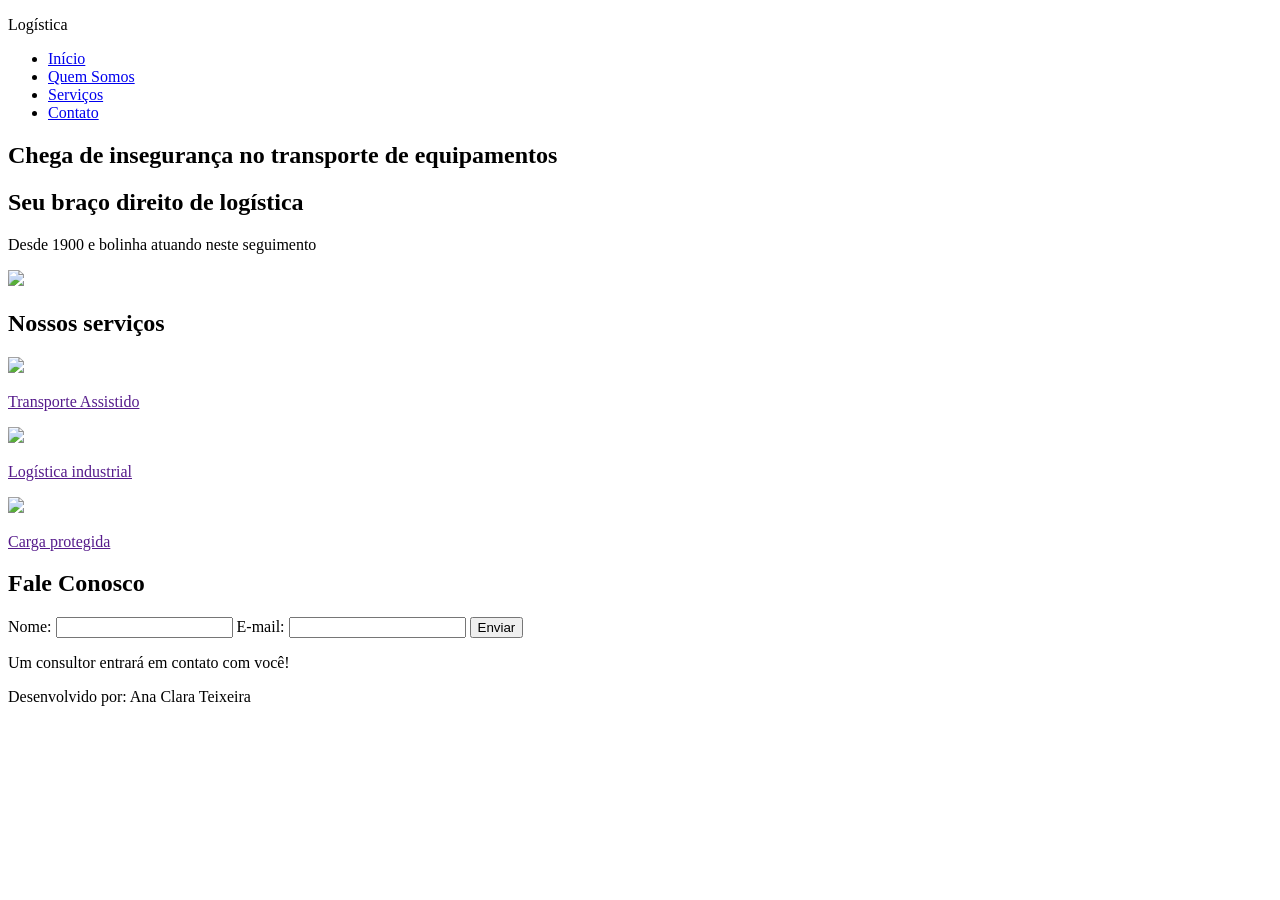
==== index.html @ 36baa65a "rename" ====
<!DOCTYPE html>
<html lang="pt-br">
<head>
    <meta charset="UTF-8">
    <meta name="viewport" content="width=device-width, initial-scale=1.0">
    <link rel="preconnect" href="https://fonts.googleapis.com">
    <link rel="preconnect" href="https://fonts.gstatic.com" crossorigin>
    <link href="https://fonts.googleapis.com/css2?family=Noto+Sans:ital,wght@0,100..900;1,100..900&display=swap" rel="stylesheet">
    <link rel="stylesheet" href="assets/css/style.css">
    <title>Logística</title>
</head>
<body>
    <header>
        <p>Logística</p>
        <nav id="menu-principal">
            <ul>
                <li><a href="#inicio">Início</a></li>
                <li><a href="#quem-somos">Quem Somos</a></li>
                <li><a href="#servicos">Serviços</a></li>
                <li><a href="#contato">Contato</a></li>
            </ul>
        </nav>
    </header>

    <main> 
        <section id="inicio">
            <h1>Chega de insegurança no transporte de equipamentos</h1>
        </section>

        <section id="quem-somos">
            <h2>Seu braço direito de logística</h2>
            <div class="sobre">
                <p>Desde 1900 e bolinha atuando neste seguimento</p>
                <img src="assets/img/caminhaoBranco.png">
            </div>
        </section>

        <section id="servicos">
            <h2>Nossos serviços</h2>
            <div class="caixa"> 
                <div class="caixa-link">
                    <a href="">
                        <img src="assets/img/transporteLaranja.png">
                        <p>Transporte Assistido</p>
                    </a>
                </div>
                <div class="caixa-link">
                    <a href="">
                        <img src="assets/img/navio.png">
                        <p> Logística industrial</p>
                    </a>
                </div>
                <div class="caixa-link">
                    <a href="">
                        <img src="assets/img/maos.png">
                        <p>Carga protegida</p>
                    </a>
                </div>
            </div>
        </section>

        <section id="contato">
            <h2>Fale Conosco</h2>

            <div class="contato-container">

                <form>
                    <label>Nome:</label>
                    <input type="text">

                    <label>E-mail:</label>
                    <input type="email">

                    <button>Enviar</button>
                </form>

                <p>Um consultor entrará em contato com você!</p>

            </div>
        </section>

        <footer>
            <p>Desenvolvido por: Ana Clara Teixeira</p>
        </footer>
    </body>
</html>
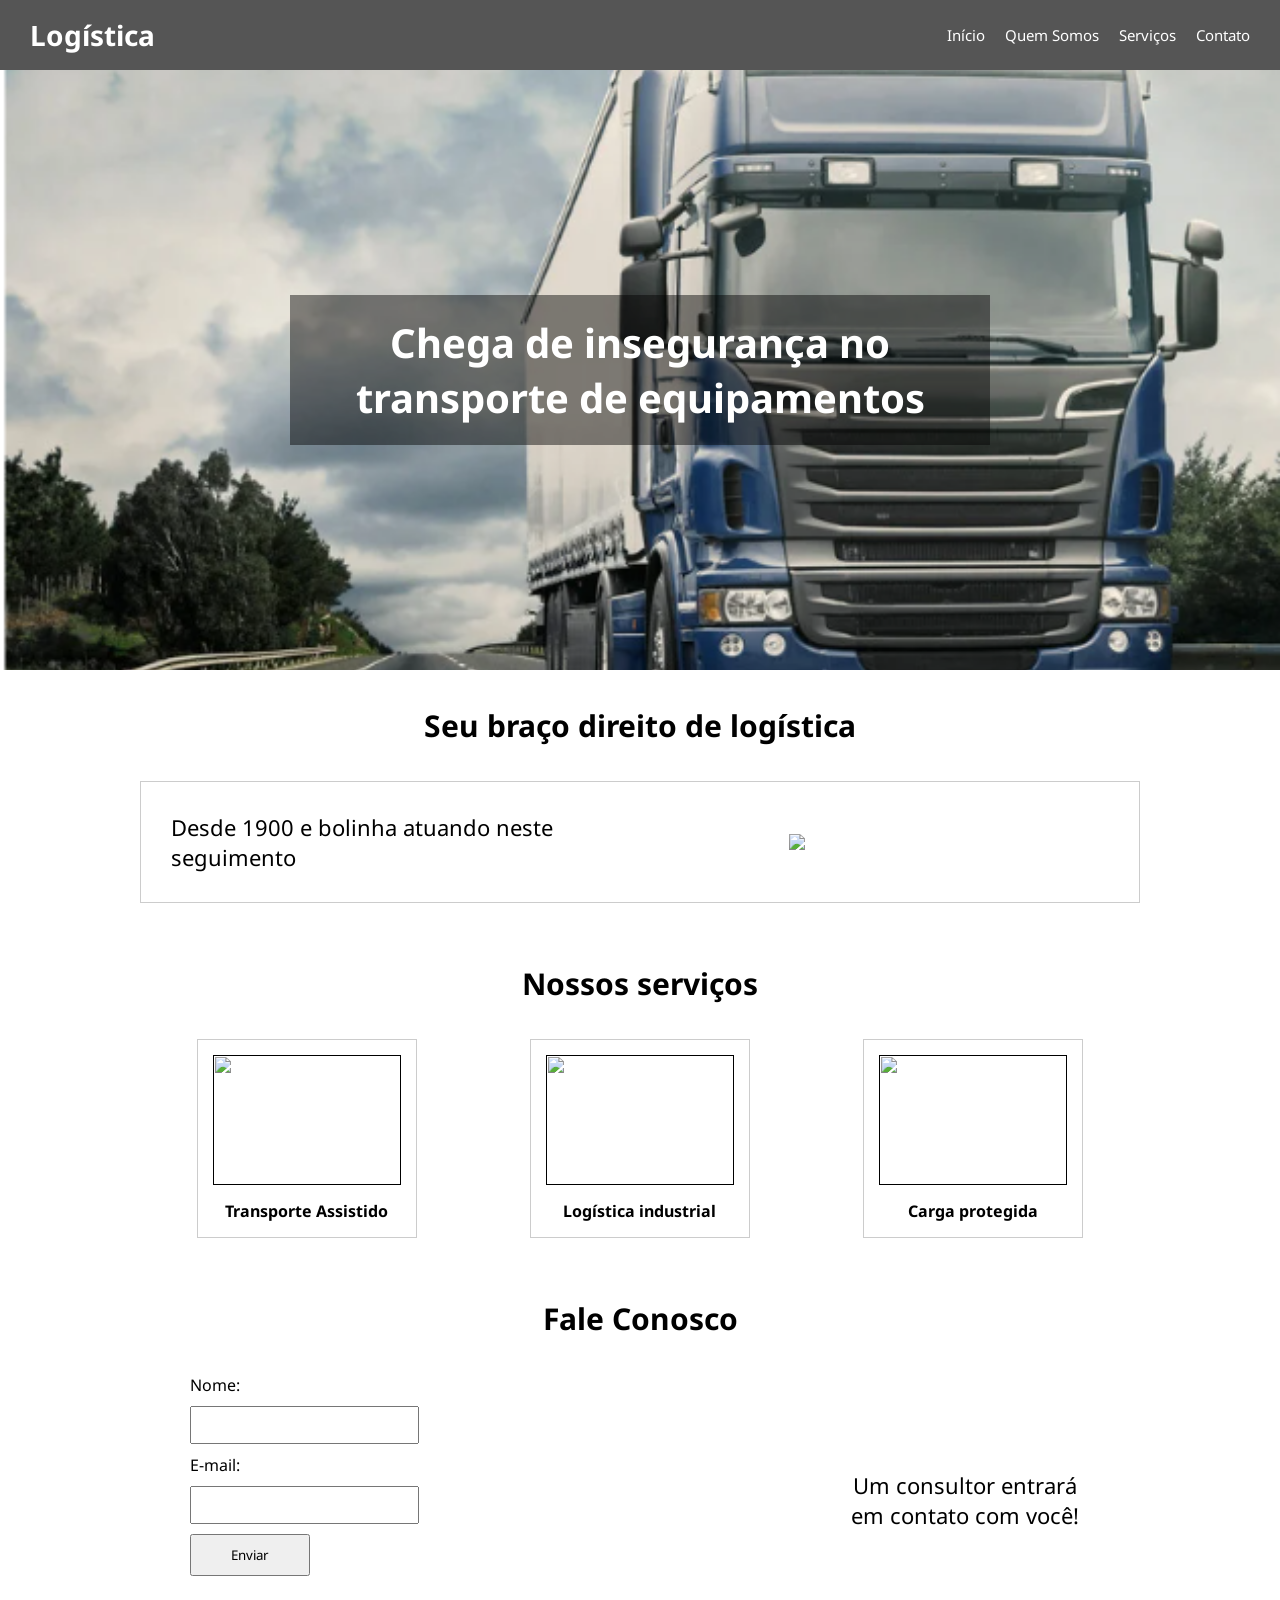
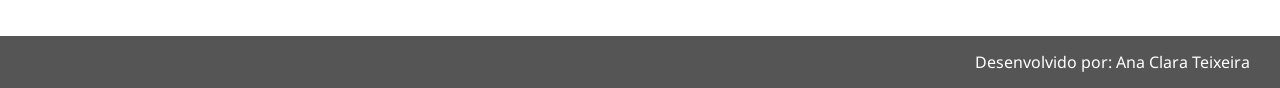
==== commit 01a922c3: "rename css" ====
--- a/index.html
+++ b/index.html
@@ -6,7 +6,7 @@
     <link rel="preconnect" href="https://fonts.googleapis.com">
     <link rel="preconnect" href="https://fonts.gstatic.com" crossorigin>
     <link href="https://fonts.googleapis.com/css2?family=Noto+Sans:ital,wght@0,100..900;1,100..900&display=swap" rel="stylesheet">
-    <link rel="stylesheet" href="assets/css/style.css">
+    <link rel="stylesheet" href="logistica/assets/css/style.css">
     <title>Logística</title>
 </head>
 <body>
--- a/logistica/assets/css/style.css
+++ b/logistica/assets/css/style.css
@@ -0,0 +1,194 @@
+*{
+    margin:0;
+    padding:0;
+    box-sizing:border-box;
+    font-family:'Noto Sans',sans-serif;
+}
+
+body{
+    min-height:100vh;
+    background:#fff;
+    display:flex;
+    flex-direction:column;
+}
+
+header{
+    background:#555;
+    color:#fff;
+    height:70px;
+
+    display:flex;
+    justify-content:space-between;
+    align-items:center;
+
+    padding:0 30px;
+}
+
+header p{
+    font-size:28px;
+    font-weight:bold;
+}
+
+#menu-principal ul{
+    display:flex;
+    list-style:none;
+    gap:20px;
+}
+
+#menu-principal a{
+    color:white;
+    text-decoration:none;
+    font-size:15px;
+}
+
+main{
+    flex:1;
+}
+
+#inicio{
+    height:600px;
+
+    background-image:url("../img/caminhaoAzul.png");
+    background-size:cover;
+    background-position:center;
+
+    display:flex;
+    justify-content:center;
+    align-items:center;
+}
+
+#inicio h1{
+    color:white;
+    font-size:40px;
+    width:700px;
+    text-align:center;
+
+    background:rgba(0,0,0,.45);
+    padding:20px;
+}
+
+section h2{
+    text-align:center;
+    margin:35px 0;
+    font-size:30px;
+}
+
+.sobre{
+    width:90%;
+    max-width:1000px;
+
+    margin:0 auto 60px;
+
+    display:flex;
+    justify-content:space-between;
+    align-items:center;
+
+    border:1px solid #ccc;
+    padding:30px;
+}
+
+.sobre p{
+    width:45%;
+    font-size:22px;
+}
+
+.sobre img{
+    width:320px;
+}
+
+
+.caixa{
+    width:90%;
+    max-width:1000px;
+
+    margin:0 auto 60px;
+
+    display:flex;
+    justify-content:space-around;
+}
+
+.caixa-link{
+    border:1px solid #ccc;
+    width:220px;
+    padding:15px;
+    text-align:center;
+}
+
+.caixa-link img{
+    width:100%;
+    height:130px;
+    object-fit:cover;
+}
+
+.caixa-link a{
+    text-decoration:none;
+    color:black;
+}
+
+.caixa-link p{
+    margin-top:10px;
+    font-weight:bold;
+}
+
+
+#contato{
+    width:90%;
+    max-width:1000px;
+    margin:0 auto 60px;
+}
+
+#contato form{
+    width:320px;
+
+    display:flex;
+    flex-direction:column;
+    gap:10px;
+
+    float:left;
+}
+
+#contato input{
+    padding:8px;
+}
+
+#contato button{
+    width:120px;
+    padding:10px;
+}
+
+#contato p{
+    margin-left:420px;
+    margin-top:50px;
+    font-size:22px;
+}
+
+.contato-container{
+    width:90%;
+    max-width:1000px;
+    margin:auto;
+
+    display:flex;
+    justify-content:space-between;
+    align-items:center;
+}
+
+.contato-container form{
+    width:320px;
+
+    display:flex;
+    flex-direction:column;
+    gap:10px;
+}
+
+.contato-container p{
+    width:350px;
+    text-align:center;
+    font-size:22px;
+}
+
+footer{
+    background:#555;
+    color:white;
+    text-align:right;
+    padding:15px 30px;
+}
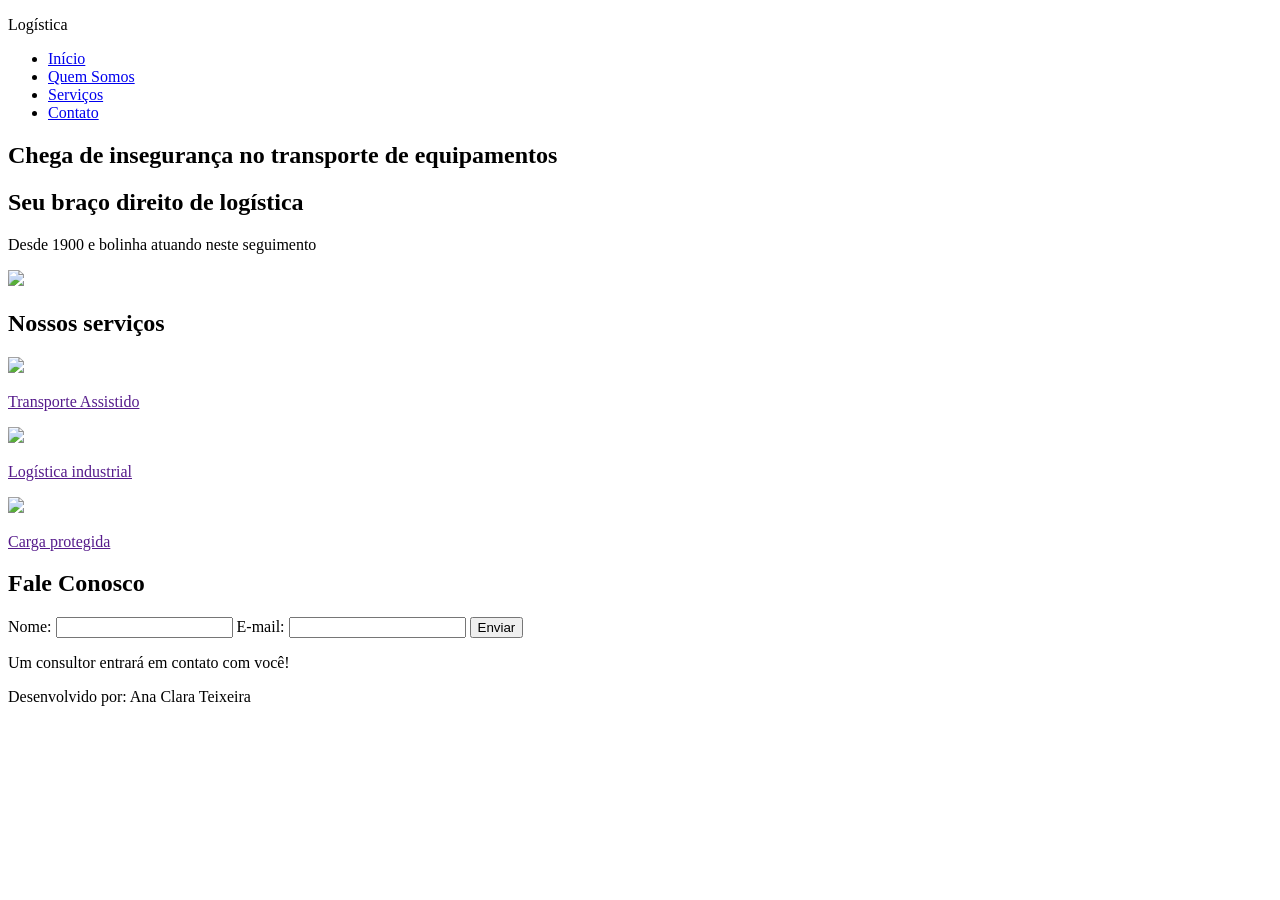
==== commit 4fe2eed9: "Fix HTML encoding issues in index.html" ====
--- a/index.html
+++ b/index.html
@@ -6,7 +6,7 @@
     <link rel="preconnect" href="https://fonts.googleapis.com">
     <link rel="preconnect" href="https://fonts.gstatic.com" crossorigin>
     <link href="https://fonts.googleapis.com/css2?family=Noto+Sans:ital,wght@0,100..900;1,100..900&display=swap" rel="stylesheet">
-    <link rel="stylesheet" href="logistica/assets/css/style.css">
+    <link rel="stylesheet" href="assets/css/style.css">
     <title>Logística</title>
 </head>
 <body>
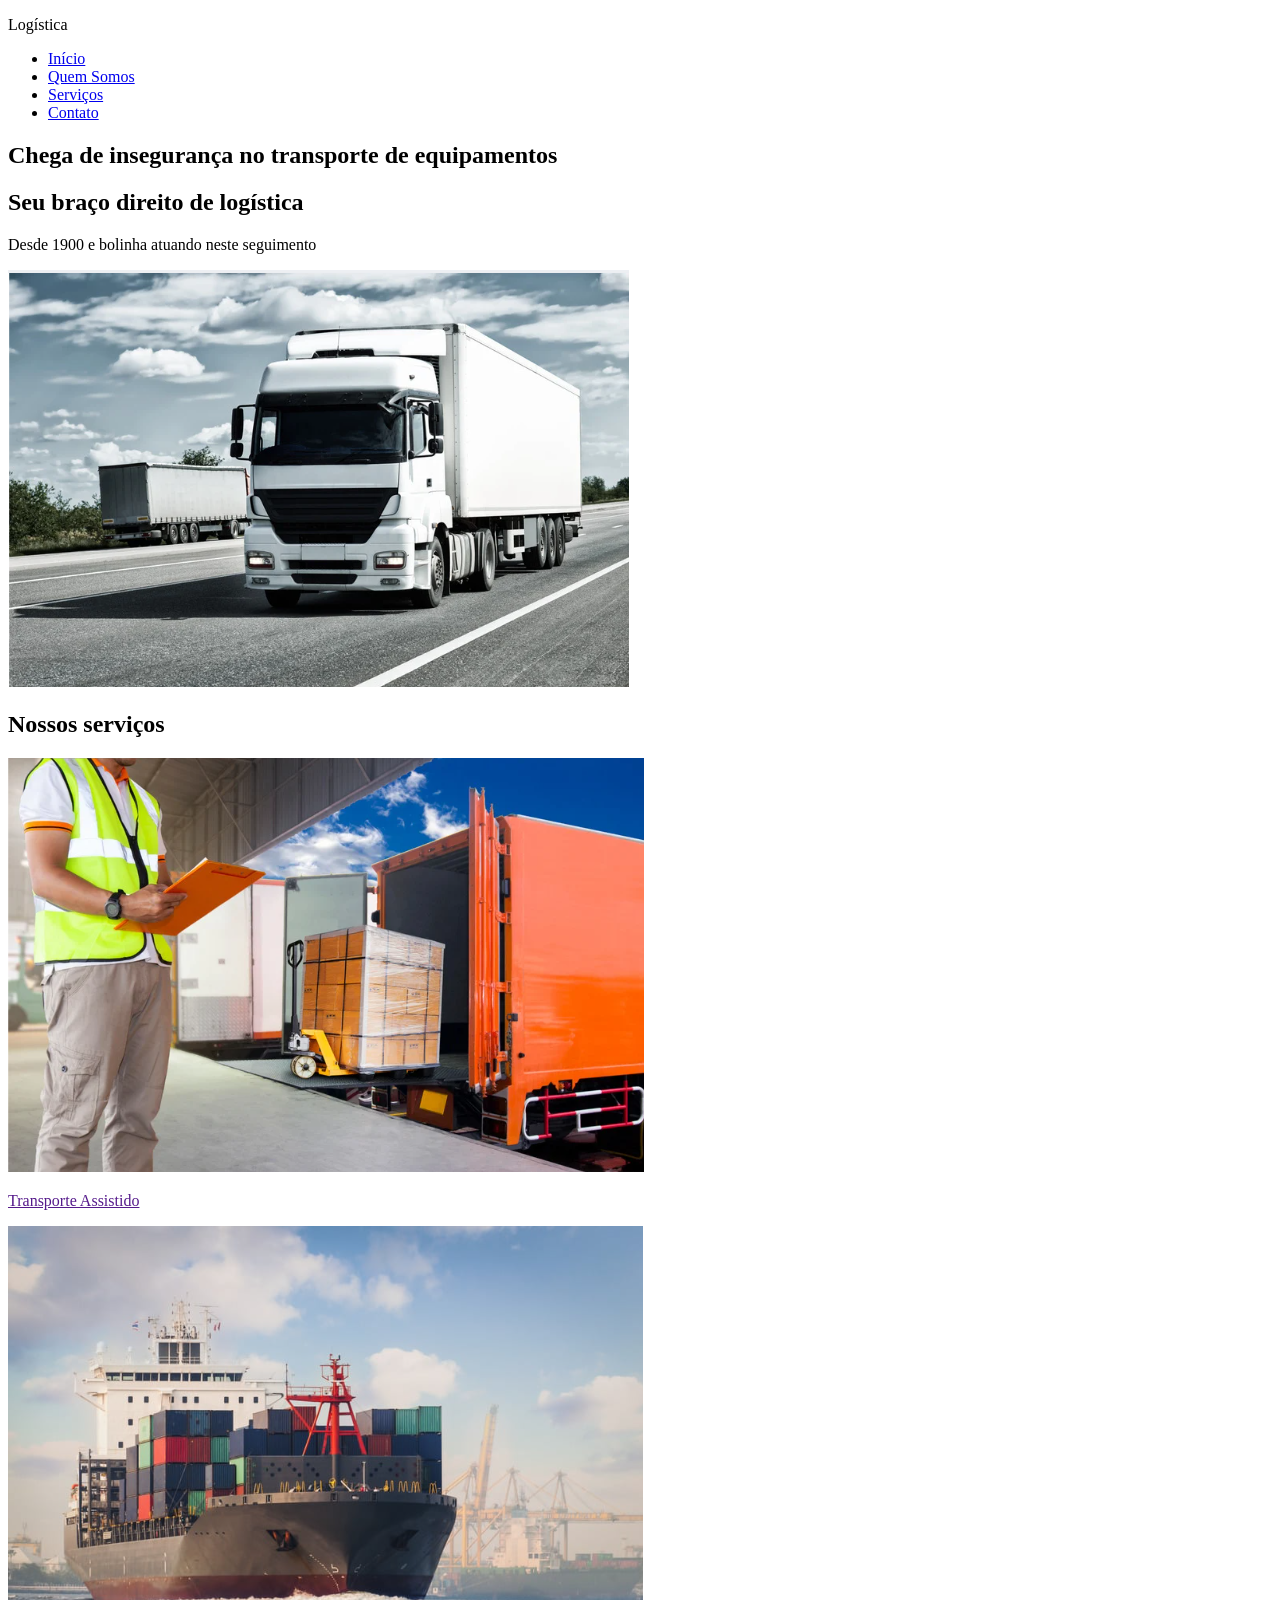
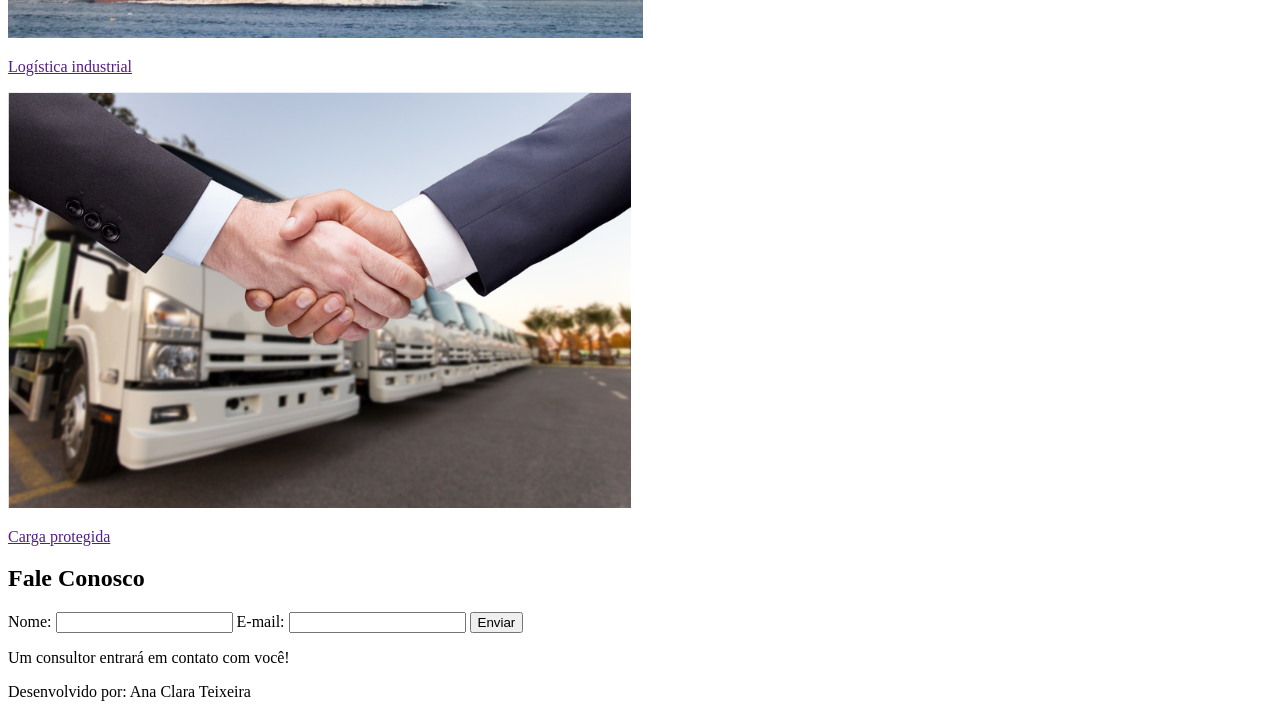
==== commit a6be535d: "rename again" ====
--- a/index.html
+++ b/index.html
@@ -31,7 +31,7 @@
             <h2>Seu braço direito de logística</h2>
             <div class="sobre">
                 <p>Desde 1900 e bolinha atuando neste seguimento</p>
-                <img src="assets/img/caminhaoBranco.png">
+                <img src="logistica/assets/img/caminhaoBranco.png">
             </div>
         </section>
 
@@ -40,19 +40,19 @@
             <div class="caixa"> 
                 <div class="caixa-link">
                     <a href="">
-                        <img src="assets/img/transporteLaranja.png">
+                        <img src="logistica/assets/img/transporteLaranja.png">
                         <p>Transporte Assistido</p>
                     </a>
                 </div>
                 <div class="caixa-link">
                     <a href="">
-                        <img src="assets/img/navio.png">
+                        <img src="logistica/assets/img/navio.png">
                         <p> Logística industrial</p>
                     </a>
                 </div>
                 <div class="caixa-link">
                     <a href="">
-                        <img src="assets/img/maos.png">
+                        <img src="logistica/assets/img/maos.png">
                         <p>Carga protegida</p>
                     </a>
                 </div>
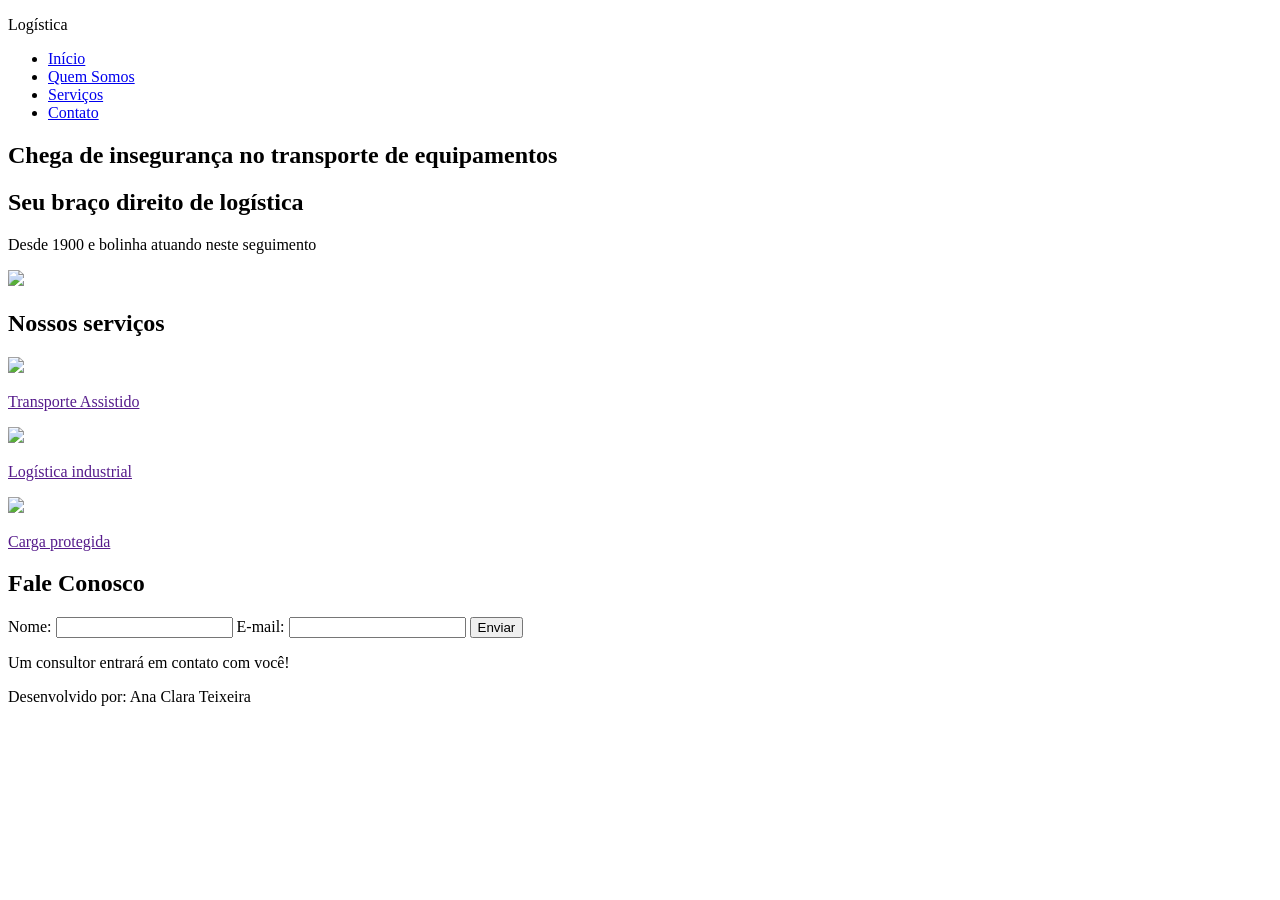
==== commit 49252b95: "rename again again" ====
--- a/index.html
+++ b/index.html
@@ -31,7 +31,7 @@
             <h2>Seu braço direito de logística</h2>
             <div class="sobre">
                 <p>Desde 1900 e bolinha atuando neste seguimento</p>
-                <img src="logistica/assets/img/caminhaoBranco.png">
+                <img src="assets/img/caminhaoBranco.png">
             </div>
         </section>
 
@@ -40,19 +40,19 @@
             <div class="caixa"> 
                 <div class="caixa-link">
                     <a href="">
-                        <img src="logistica/assets/img/transporteLaranja.png">
+                        <img src="assets/img/transporteLaranja.png">
                         <p>Transporte Assistido</p>
                     </a>
                 </div>
                 <div class="caixa-link">
                     <a href="">
-                        <img src="logistica/assets/img/navio.png">
+                        <img src="assets/img/navio.png">
                         <p> Logística industrial</p>
                     </a>
                 </div>
                 <div class="caixa-link">
                     <a href="">
-                        <img src="logistica/assets/img/maos.png">
+                        <img src="assets/img/maos.png">
                         <p>Carga protegida</p>
                     </a>
                 </div>
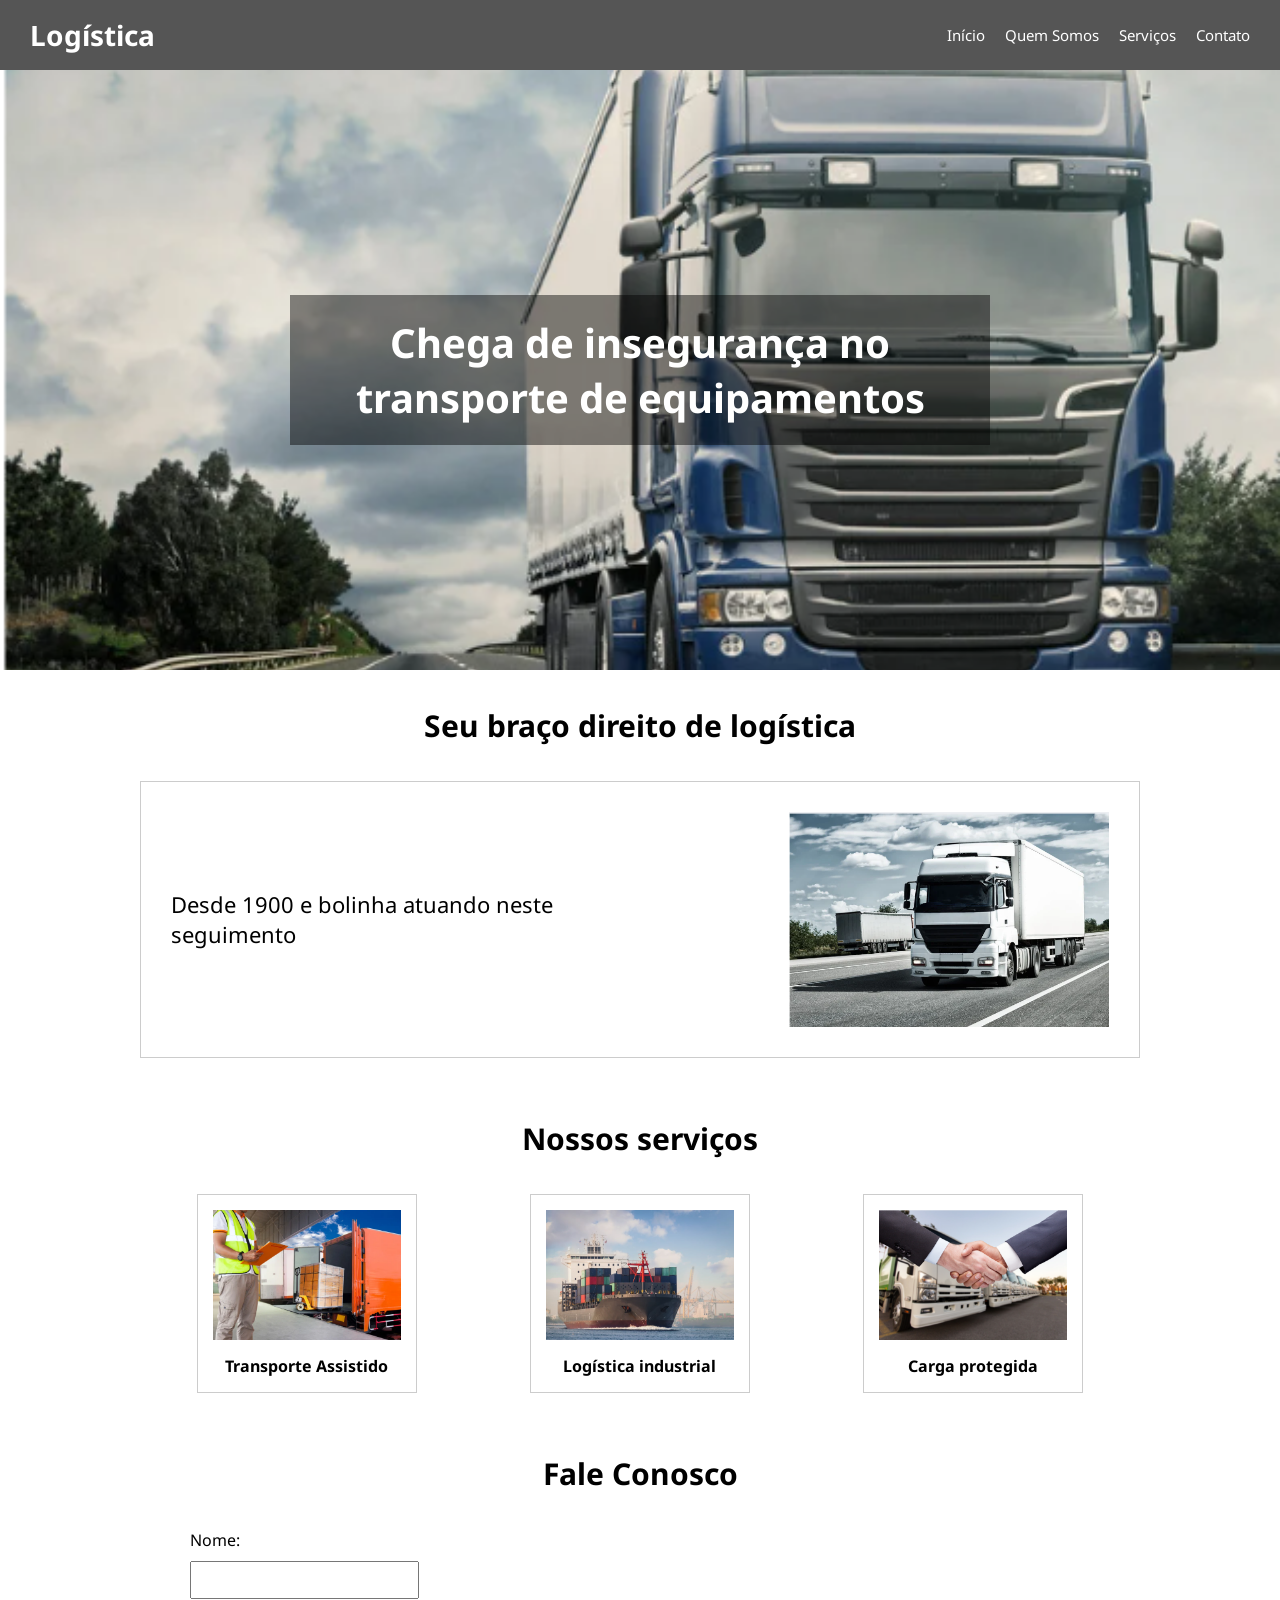
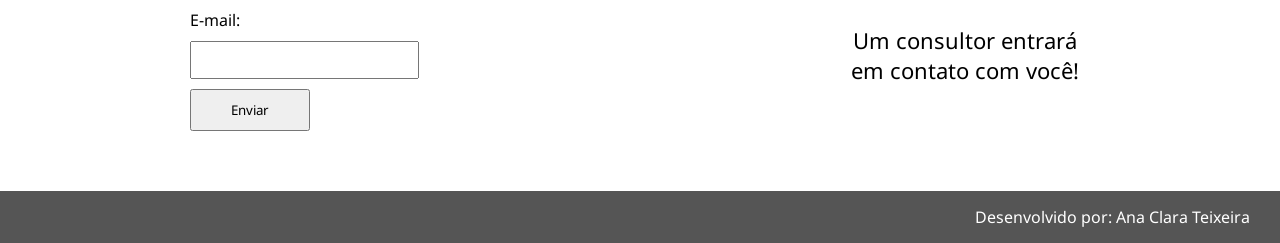
==== commit 0cfea99f: "Fix HTML formatting and update asset paths" ====
--- a/index.html
+++ b/index.html
@@ -6,7 +6,7 @@
     <link rel="preconnect" href="https://fonts.googleapis.com">
     <link rel="preconnect" href="https://fonts.gstatic.com" crossorigin>
     <link href="https://fonts.googleapis.com/css2?family=Noto+Sans:ital,wght@0,100..900;1,100..900&display=swap" rel="stylesheet">
-    <link rel="stylesheet" href="assets/css/style.css">
+    <link rel="stylesheet" href="./logistica/assets/css/style.css">
     <title>Logística</title>
 </head>
 <body>
@@ -31,7 +31,7 @@
             <h2>Seu braço direito de logística</h2>
             <div class="sobre">
                 <p>Desde 1900 e bolinha atuando neste seguimento</p>
-                <img src="assets/img/caminhaoBranco.png">
+                <img src="./logistica/assets/img/caminhaoBranco.png">
             </div>
         </section>
 
@@ -40,19 +40,19 @@
             <div class="caixa"> 
                 <div class="caixa-link">
                     <a href="">
-                        <img src="assets/img/transporteLaranja.png">
+                        <img src="./logistica/assets/img/transporteLaranja.png">
                         <p>Transporte Assistido</p>
                     </a>
                 </div>
                 <div class="caixa-link">
                     <a href="">
-                        <img src="assets/img/navio.png">
+                        <img src="./logistica/assets/img/navio.png">
                         <p> Logística industrial</p>
                     </a>
                 </div>
                 <div class="caixa-link">
                     <a href="">
-                        <img src="assets/img/maos.png">
+                        <img src="./logistica/assets/img/maos.png">
                         <p>Carga protegida</p>
                     </a>
                 </div>
--- a/logistica/assets/css/style.css
+++ b/logistica/assets/css/style.css
@@ -0,0 +1,194 @@
+*{
+    margin:0;
+    padding:0;
+    box-sizing:border-box;
+    font-family:'Noto Sans',sans-serif;
+}
+
+body{
+    min-height:100vh;
+    background:#fff;
+    display:flex;
+    flex-direction:column;
+}
+
+header{
+    background:#555;
+    color:#fff;
+    height:70px;
+
+    display:flex;
+    justify-content:space-between;
+    align-items:center;
+
+    padding:0 30px;
+}
+
+header p{
+    font-size:28px;
+    font-weight:bold;
+}
+
+#menu-principal ul{
+    display:flex;
+    list-style:none;
+    gap:20px;
+}
+
+#menu-principal a{
+    color:white;
+    text-decoration:none;
+    font-size:15px;
+}
+
+main{
+    flex:1;
+}
+
+#inicio{
+    height:600px;
+
+    background-image:url("../img/caminhaoAzul.png");
+    background-size:cover;
+    background-position:center;
+
+    display:flex;
+    justify-content:center;
+    align-items:center;
+}
+
+#inicio h1{
+    color:white;
+    font-size:40px;
+    width:700px;
+    text-align:center;
+
+    background:rgba(0,0,0,.45);
+    padding:20px;
+}
+
+section h2{
+    text-align:center;
+    margin:35px 0;
+    font-size:30px;
+}
+
+.sobre{
+    width:90%;
+    max-width:1000px;
+
+    margin:0 auto 60px;
+
+    display:flex;
+    justify-content:space-between;
+    align-items:center;
+
+    border:1px solid #ccc;
+    padding:30px;
+}
+
+.sobre p{
+    width:45%;
+    font-size:22px;
+}
+
+.sobre img{
+    width:320px;
+}
+
+
+.caixa{
+    width:90%;
+    max-width:1000px;
+
+    margin:0 auto 60px;
+
+    display:flex;
+    justify-content:space-around;
+}
+
+.caixa-link{
+    border:1px solid #ccc;
+    width:220px;
+    padding:15px;
+    text-align:center;
+}
+
+.caixa-link img{
+    width:100%;
+    height:130px;
+    object-fit:cover;
+}
+
+.caixa-link a{
+    text-decoration:none;
+    color:black;
+}
+
+.caixa-link p{
+    margin-top:10px;
+    font-weight:bold;
+}
+
+
+#contato{
+    width:90%;
+    max-width:1000px;
+    margin:0 auto 60px;
+}
+
+#contato form{
+    width:320px;
+
+    display:flex;
+    flex-direction:column;
+    gap:10px;
+
+    float:left;
+}
+
+#contato input{
+    padding:8px;
+}
+
+#contato button{
+    width:120px;
+    padding:10px;
+}
+
+#contato p{
+    margin-left:420px;
+    margin-top:50px;
+    font-size:22px;
+}
+
+.contato-container{
+    width:90%;
+    max-width:1000px;
+    margin:auto;
+
+    display:flex;
+    justify-content:space-between;
+    align-items:center;
+}
+
+.contato-container form{
+    width:320px;
+
+    display:flex;
+    flex-direction:column;
+    gap:10px;
+}
+
+.contato-container p{
+    width:350px;
+    text-align:center;
+    font-size:22px;
+}
+
+footer{
+    background:#555;
+    color:white;
+    text-align:right;
+    padding:15px 30px;
+}
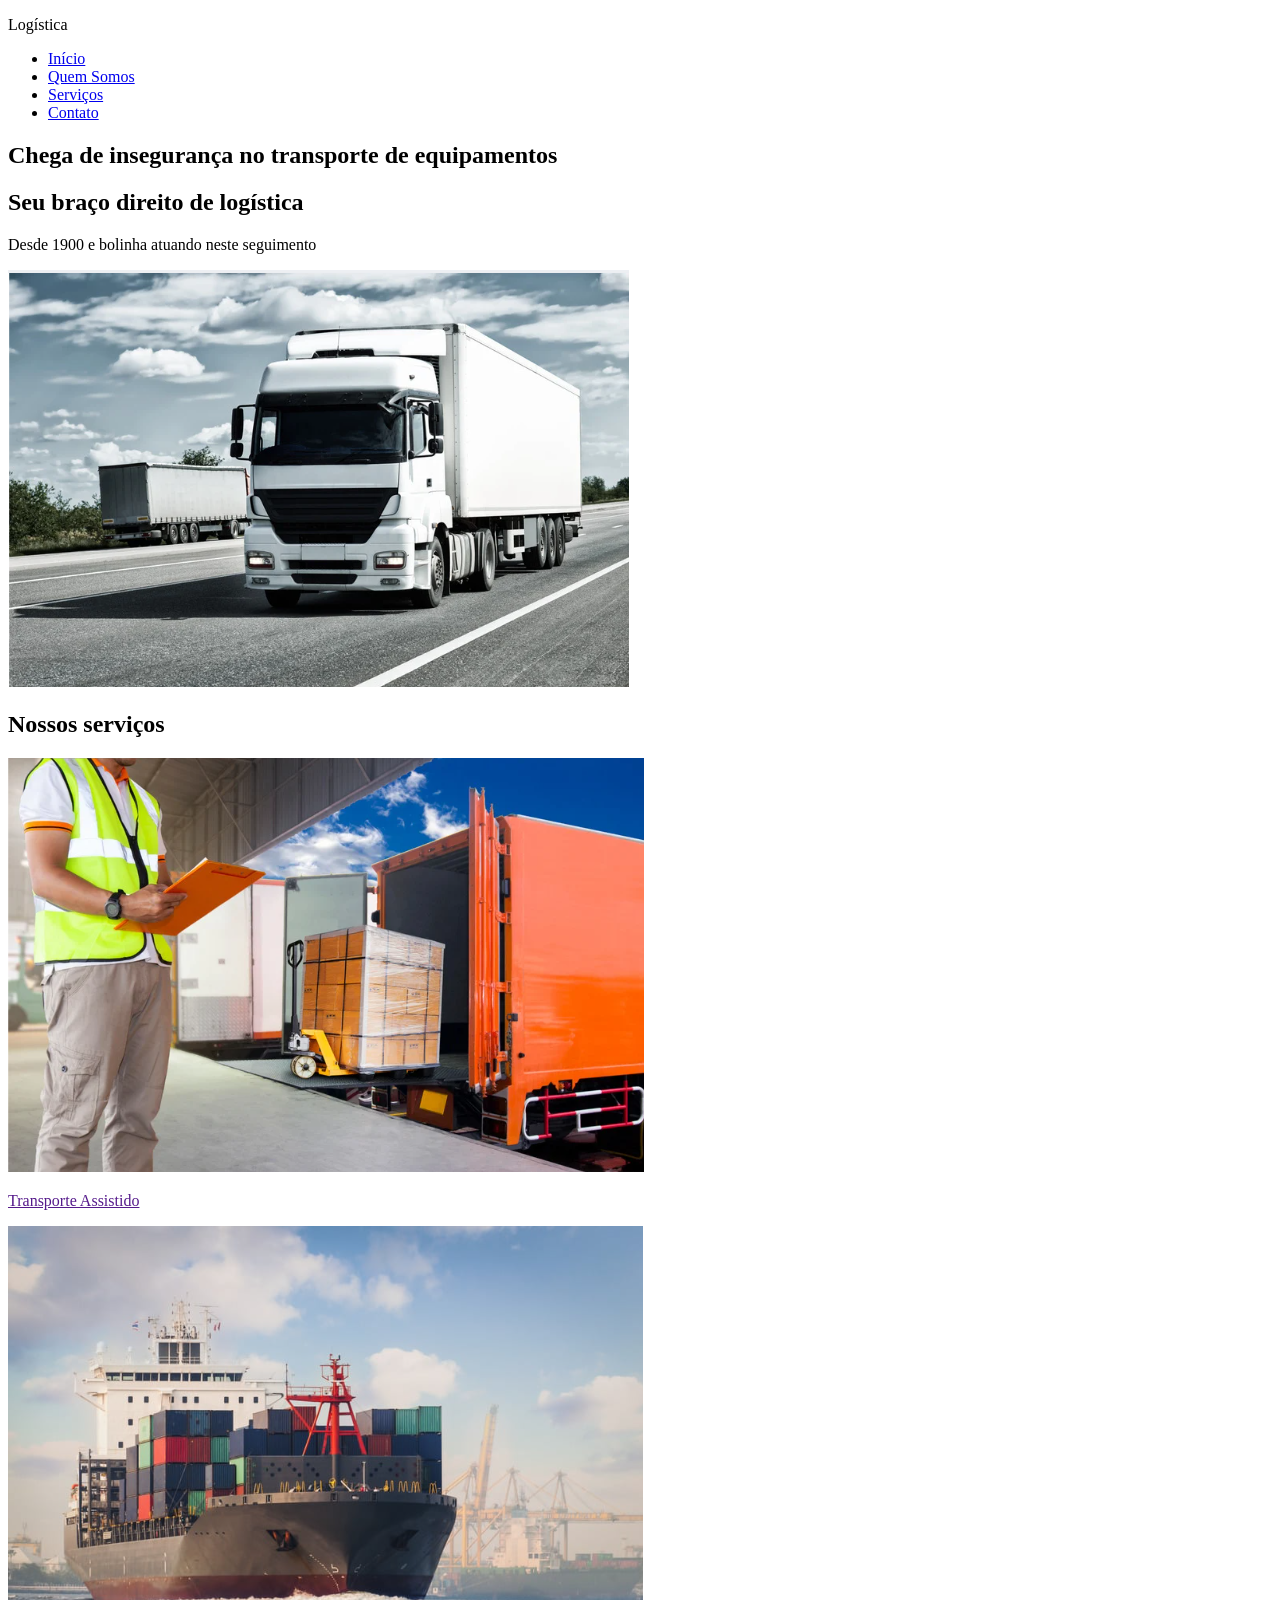
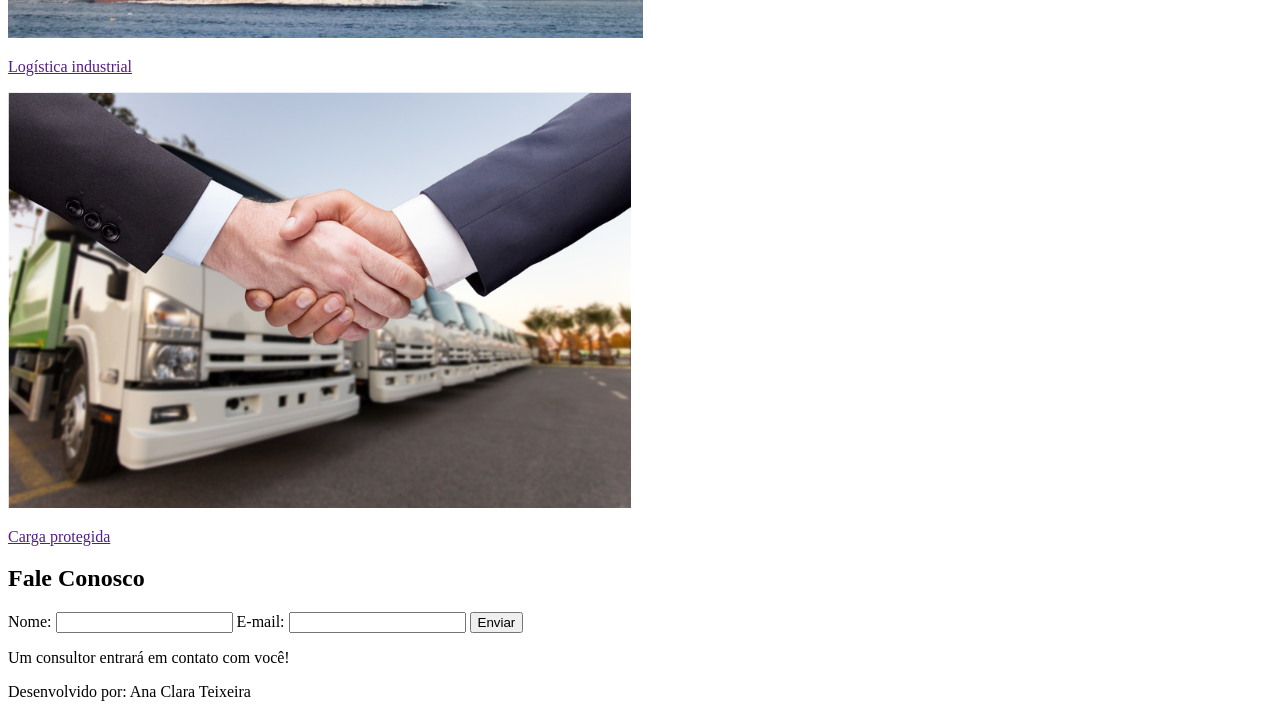
==== commit 72d4d23e: "Update index.html" ====
--- a/index.html
+++ b/index.html
@@ -6,7 +6,7 @@
     <link rel="preconnect" href="https://fonts.googleapis.com">
     <link rel="preconnect" href="https://fonts.gstatic.com" crossorigin>
     <link href="https://fonts.googleapis.com/css2?family=Noto+Sans:ital,wght@0,100..900;1,100..900&display=swap" rel="stylesheet">
-    <link rel="stylesheet" href="./logistica/assets/css/style.css">
+    <link rel="stylesheet" href="./assets/css/style.css">
     <title>Logística</title>
 </head>
 <body>
